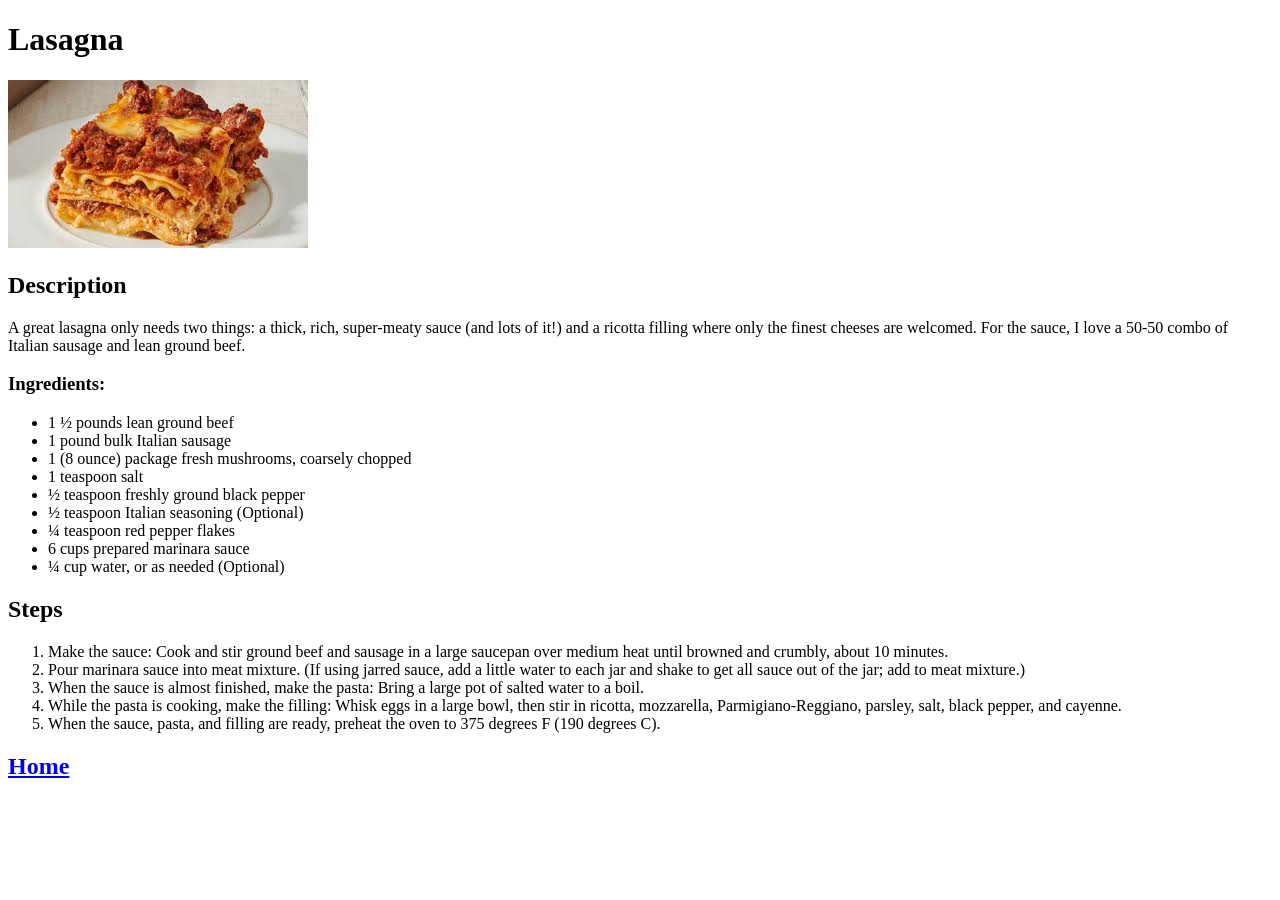
==== recipes/lasagna.html @ c6663425 "Complete all iterations for Odin Recipes project" ====
<!DOCTYPE html>
<html lang="en">
<head>
    <meta charset="UTF-8">
    <meta name="viewport" content="width=device-width, initial-scale=1.0">
    <title>Lasagna recipe</title>
</head>
<body>
   <h1>Lasagna</h1>
   <img src="lasagna.jpg">
   <h2><b>Description</b></h2>
   <p>A great lasagna only needs two things: a thick, rich, super-meaty sauce (and lots of it!) and a ricotta filling where only the finest cheeses are welcomed. For the sauce, I love a 50-50 combo of Italian sausage and lean ground beef.</p>
   <h3><b>Ingredients:</b></h3>
   <ul>
    <li>1 ½ pounds lean ground beef</li>
    <li>1 pound bulk Italian sausage</li>
    <li>1 (8 ounce) package fresh mushrooms, coarsely chopped</li>
    <li>1 teaspoon salt</li>
    <li>½ teaspoon freshly ground black pepper</li>
    <li>½ teaspoon Italian seasoning (Optional)</li>
    <li>¼ teaspoon red pepper flakes</li>
    <li>6 cups prepared marinara sauce</li>
    <li>¼ cup water, or as needed (Optional)</li>
   </ul>
   <h2><b>Steps</b></h2>
   <ol>
    <li>Make the sauce: Cook and stir ground beef and sausage in a large saucepan over medium heat until browned and crumbly, about 10 minutes.</li>
    <li>Pour marinara sauce into meat mixture. (If using jarred sauce, add a little water to each jar and shake to get all sauce out of the jar; add to meat mixture.)</li>
    <li>When the sauce is almost finished, make the pasta: Bring a large pot of salted water to a boil.</li>
    <li>While the pasta is cooking, make the filling: Whisk eggs in a large bowl, then stir in ricotta, mozzarella, Parmigiano-Reggiano, parsley, salt, black pepper, and cayenne.</li>
    <li>When the sauce, pasta, and filling are ready, preheat the oven to 375 degrees F (190 degrees C).</li>
   </ol>

   <h2><a href="../index.html">Home</a>
</h2>
</body>
</html>
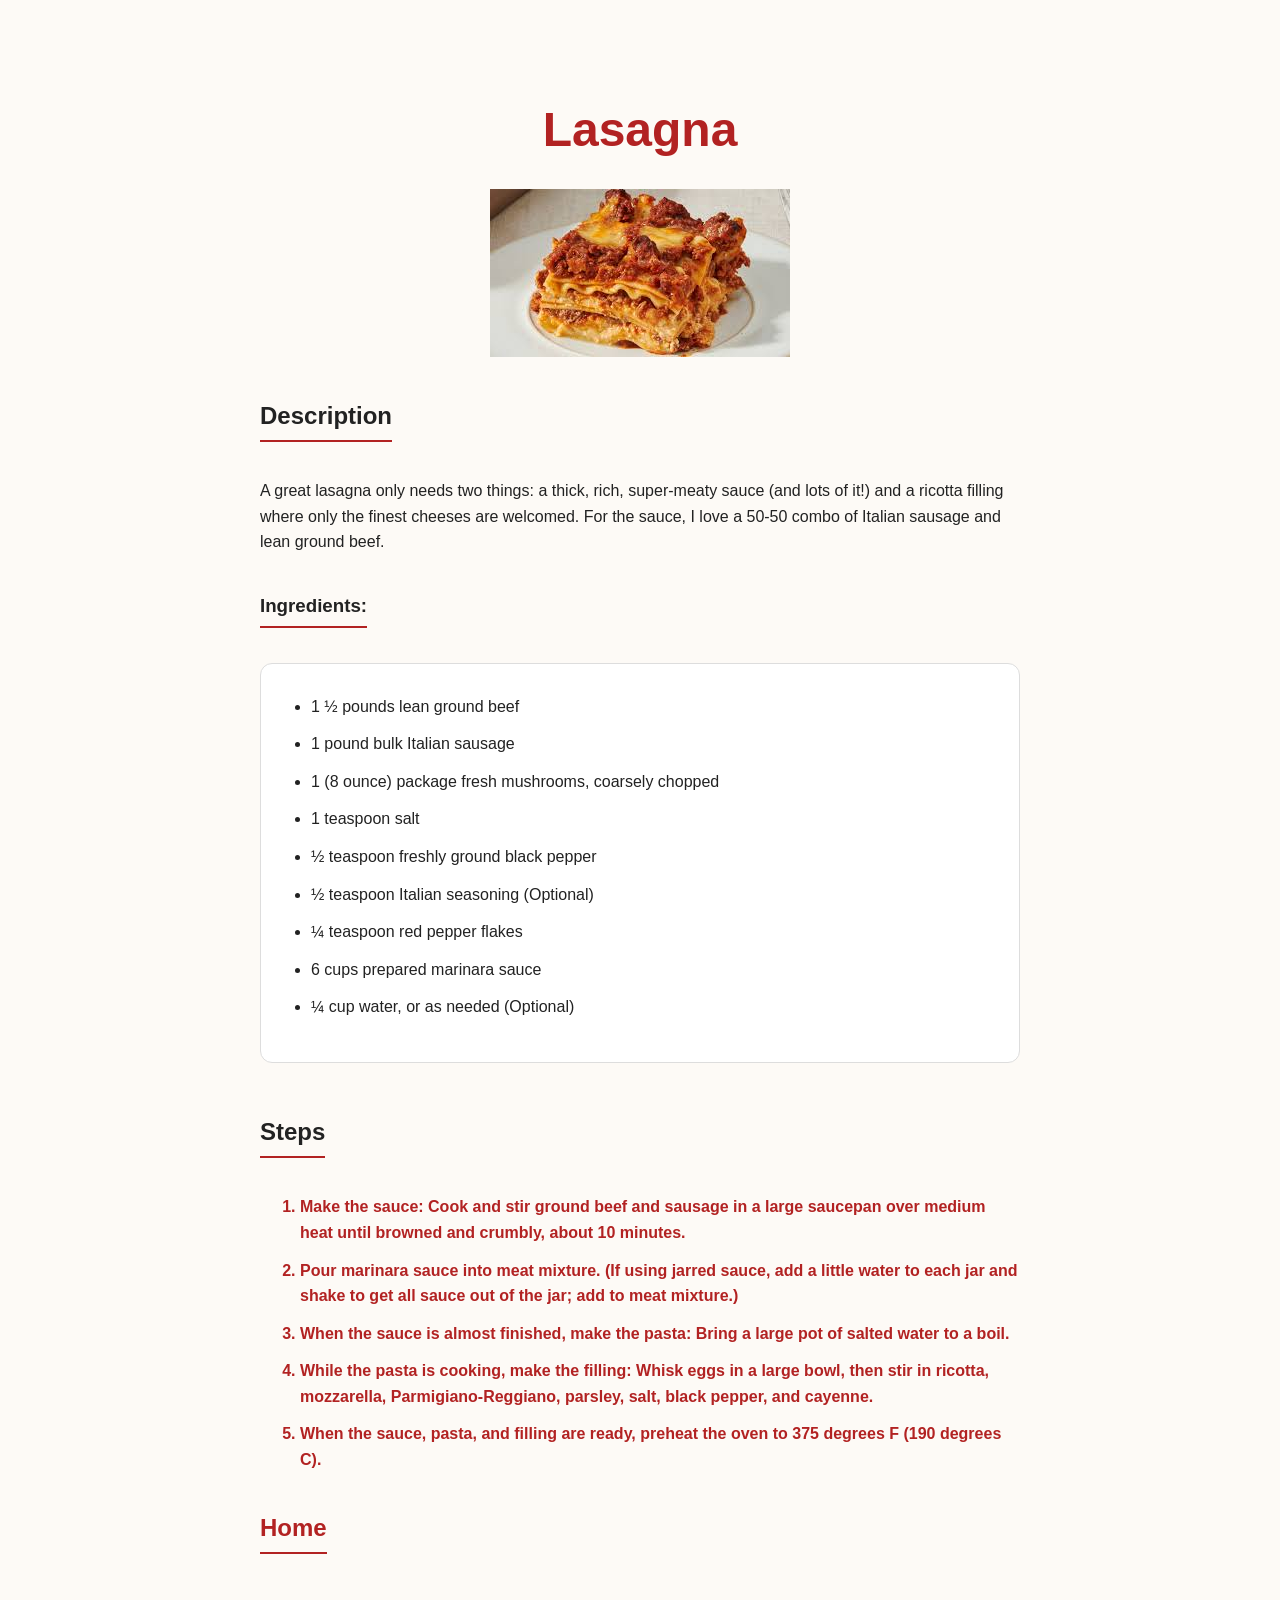
==== commit 162e676a: "Fix CSS file paths and adjust recipe image sizing" ====
--- a/recipes/lasagna.html
+++ b/recipes/lasagna.html
@@ -4,6 +4,7 @@
     <meta charset="UTF-8">
     <meta name="viewport" content="width=device-width, initial-scale=1.0">
     <title>Lasagna recipe</title>
+    <link rel="stylesheet" href="../style.css">
 </head>
 <body>
    <h1>Lasagna</h1>
--- a/style.css
+++ b/style.css
@@ -0,0 +1,65 @@
+/* Apply the border-box model so padding doesn't break your widths */
+*, *::before, *::after {
+  box-sizing: border-box;
+}
+
+body {
+  background-color: #fdfaf6; /* A warm, kitchen-like off-white */
+  font-family: 'Segoe UI', Tahoma, Geneva, Verdana, sans-serif;
+  color: #222;
+  line-height: 1.6;
+  
+  /* Centering the entire recipe card */
+  max-width: 800px;
+  margin: 40px auto; 
+  padding: 20px;
+}
+
+h1 {
+  text-align: center;
+  color: #b22222; /* Firebrick red for a saucy feel */
+  font-size: 3rem;
+  margin-bottom: 10px;
+}
+
+img {
+  max-width: 100%;
+  height: auto;
+  display: block; /* Removes weird gaps at the bottom of the image */
+  margin: 20px auto; /* Centers the image and adds space above/below */
+}
+
+/* Make your Ingredients and Steps look like cards */
+ul {
+  background: white;
+  border: 1px solid #ddd;
+  padding: 30px 50px; /* Big internal space for readability */
+  margin-bottom: 30px;
+  border-radius: 12px;
+}
+
+ol {
+  font-weight: bold;
+  color: #b22222;
+}
+
+li {
+  margin-bottom: 12px; /* Space between each item */
+}
+
+h2, h3 {
+  border-bottom: 2px solid #b22222;
+  display: inline-block;
+  padding-bottom: 5px;
+  margin-top: 20px;
+}
+
+a {
+  color: #b22222;
+  font-weight: bold;
+  text-decoration: none;
+}
+
+a:hover {
+  text-decoration: underline;
+}
